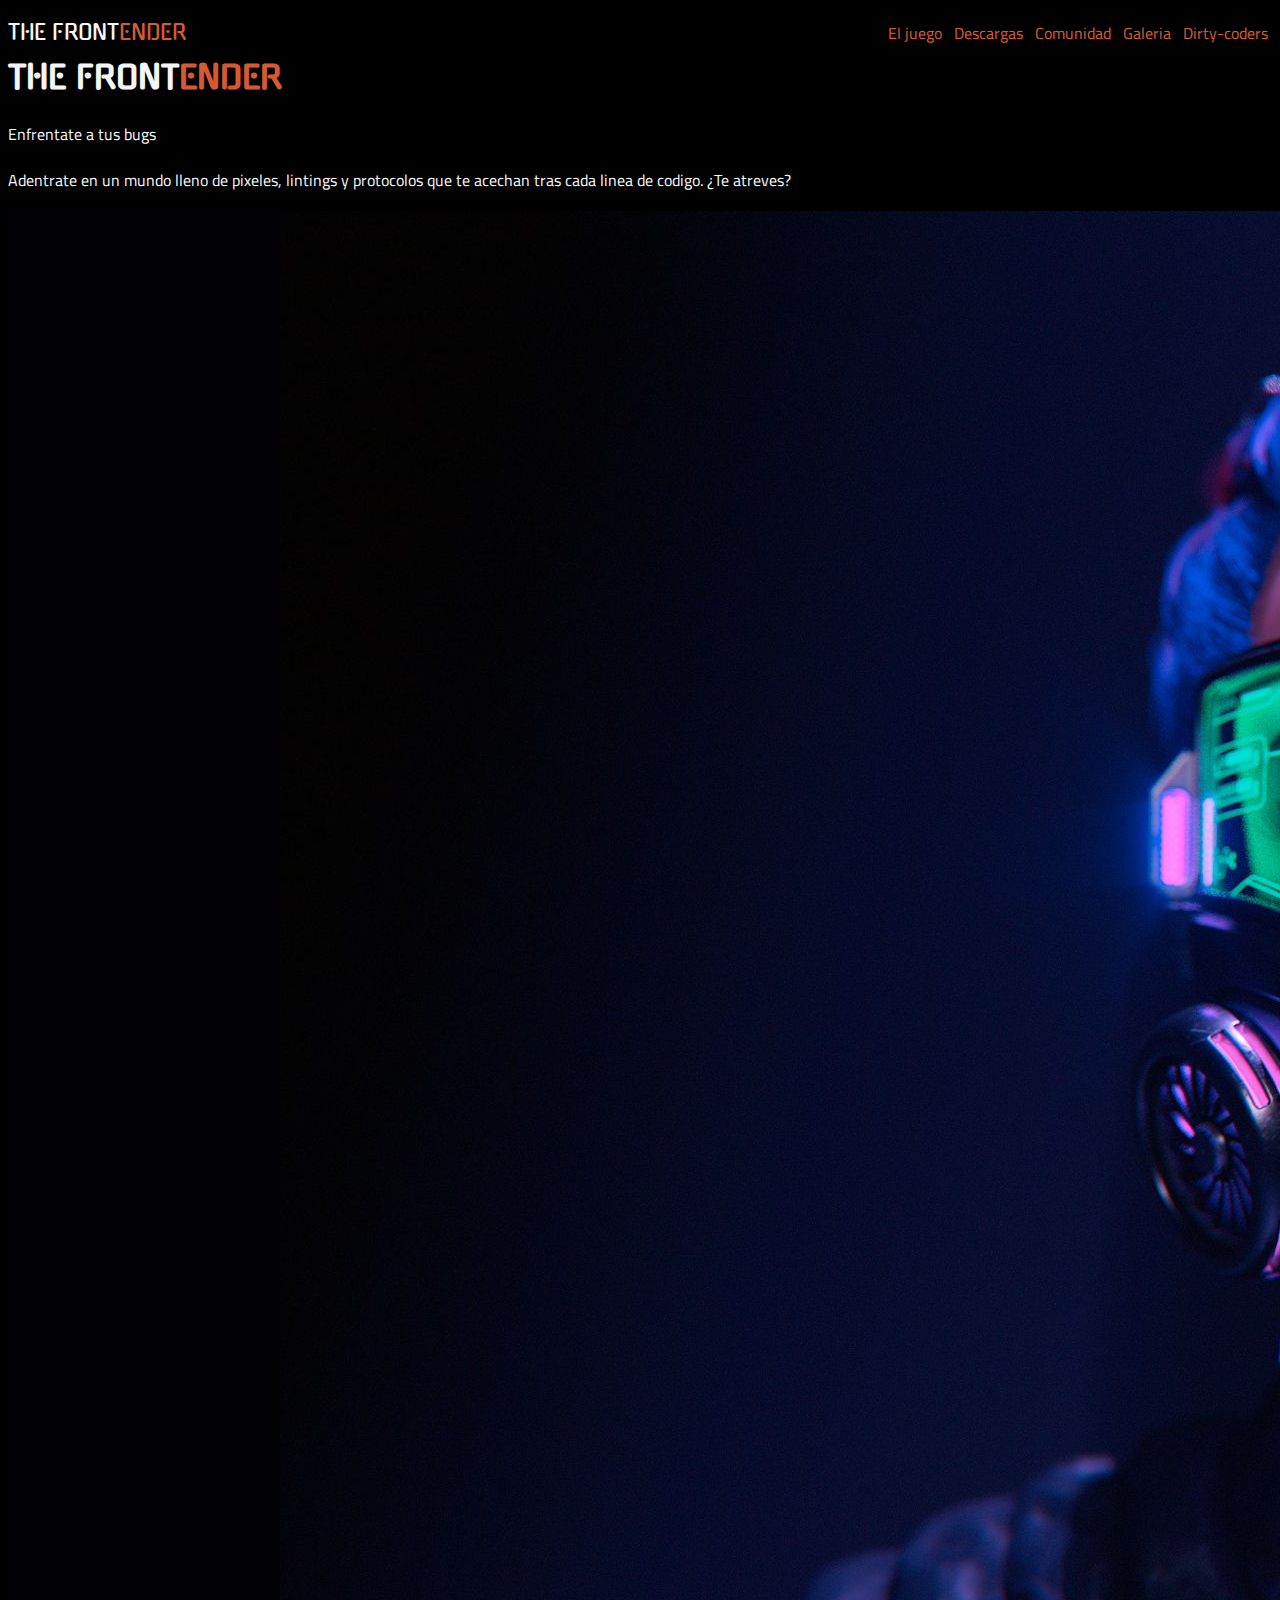
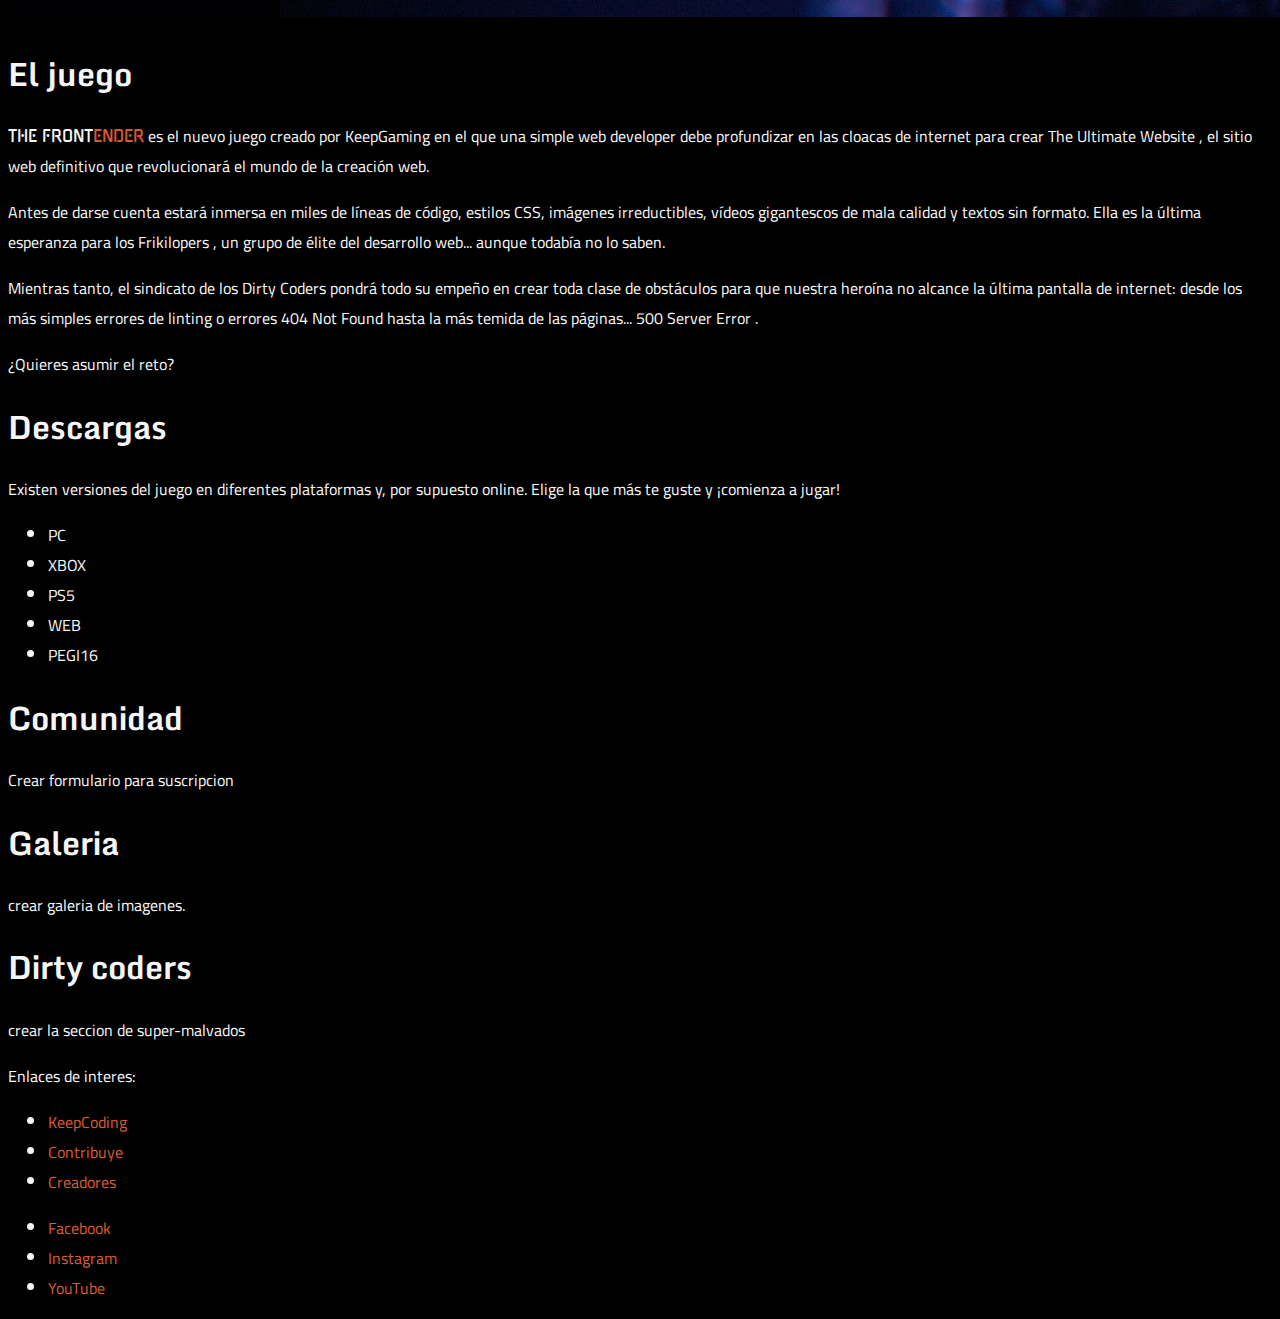
==== src/index.html @ 064bcc6e "feat: cracion de una pagina web y sus estilos" ====
<!DOCTYPE html>
<html lang="en">
<head>
  <meta charset="UTF-8">
  <meta http-equiv="X-UA-Compatible" content="IE=edge">
  <meta name="viewport" content="width=device-width, initial-scale=1.0">
  <title>The Frontender</title>
  <link href="https://fonts.googleapis.com/css2?family=Cairo&family=Gugi&family=Monda:wght@700&display=swap"
    rel="stylesheet">
  <link rel="stylesheet" href="./css/styles.css">
  <link rel="stylesheet" href="./css/navbar.css">
</head>

<body>

  <nav class="navbar">
    <div class="logo">The front<span>ender</span></div>
    <ul class="navbar-list">
      <li class="navbar-item">
        <a href="#el-juego">El juego</a>
      </li>
      <li class="navbar-item">
        <a href="#descargas">Descargas</a>
      </li>
      <li class="navbar-item">
        <a href="#comunidad">Comunidad</a>
      </li>
      <li class="navbar-item">
        <a href="#galeria">Galeria</a>
      </li>
      <li class="navbar-item">
        <a href="#Dirty-coders">Dirty-coders</a>
      </li>
    </ul>
  </nav>

  <header>
    <h1 class="logo">The front<span>ender</span></h1>
    <p>
      Enfrentate a tus bugs
    </p>
    <p>
      Adentrate en un mundo lleno de pixeles, lintings y protocolos que 
      te acechan tras cada linea de codigo. ¿Te atreves?
    </p>
    <img src="./img/bg.jpg" alt="imagen de nuestra protagonista">
  </header>

  <main>

    <section id="el-juego">
      <h1>El juego</h1>
      <p>
        <span class="logo">The front<span>ender</span></span>  es el nuevo
        juego creado por  KeepGaming en el que una simple web developer
        debe profundizar en las cloacas de internet para crear
        The Ultimate Website  , el sitio web definitivo que revolucionará
        el mundo de la creación web.
      </p>
      
      <p>
        Antes de darse cuenta estará inmersa en miles de líneas de código,
        estilos CSS, imágenes irreductibles, vídeos gigantescos de mala
        calidad y textos sin formato. Ella es la última esperanza para los
        Frikilopers  , un grupo de élite del desarrollo web... aunque
        todabía no lo saben.
      </p>
      
      <p>
        Mientras tanto, el sindicato de los Dirty Coders pondrá todo su
        empeño en crear toda clase de obstáculos para que nuestra heroína no
        alcance la última pantalla de internet: desde los más simples errores
        de linting o errores 404 Not Found  hasta la más temida de las
        páginas... 500 Server Error .
      </p>

      <p>
        ¿Quieres asumir el reto?
      </p>

    </section>

    <section id="descargas">
      <h1>Descargas</h1>
      <p>
        Existen versiones del juego en diferentes plataformas y, por supuesto
        online. Elige la que más te guste y ¡comienza a jugar!
      </p>
      
      <ul>
        <li><a href="#"></a>PC</li>
        <li><a href="#"></a>XBOX</li>
        <li><a href="#"></a>PS5</li>
        <li><a href="#"></a>WEB</li>
        <li><a href="#"></a>PEGI16</li>
      </ul>

    </section>

    <section id="comunidad">
      <h1>Comunidad</h1>
      <p>
        Crear formulario para suscripcion
      </p>

    </section>

    <section id="galeria">
      <h1>Galeria</h1>
      <p>crear galeria de imagenes.</p>
    </section>

    <section id="dirty-coders">
      <h1>Dirty coders</h1>
      <p>crear la seccion de super-malvados</p>


    </section>

  </main>
  <footer>
    <aside>
      <p>Enlaces de interes: </p>
      <ul>
        <li><a href="#">KeepCoding</a></li>
        <li><a href="#">Contribuye</a></li>
        <li><a href="#">Creadores</a></li>
      </ul>
    </aside>
    <aside>
      <ul>
        <li><a href="#">Facebook</a></li>
        <li><a href="#">Instagram</a></li>
        <li><a href="#">YouTube</a></li>
      </ul>
    </aside>
  </footer>
</body>
</html>
---- src/css/styles.css ----
* {
  font-family: 'Cairo', Arial, Helvetica, sans-serif;
}
*, *::before, *::after {
  box-sizing: border-box;
}

body {
  background-color: black;
  color: whitesmoke;
}
h1, h2, h3, h4, h5, h6 {
  font-family: 'Monda', Arial, Helvetica, sans-serif;
  font-weight: 700;
}

a {
  color: #d65a31;
  text-decoration: none;
}

.logo, .logo span {
  font-family: 'Gugi', Impact, Haettenschweiler, 'Arial Narrow Bold', sans-serif;
  text-transform: uppercase;
}

.logo span {
  color: #d65a31;
  
}
---- src/css/navbar.css ----
.navbar .logo{
  float: left;
  height: 50px;
  line-height: 50px;
  font-size: 1.3rem;
}
.navbar-list {
  list-style: none;
  padding: 0;
  margin: 0;
  float: right;
  height: 50px;
  line-height: 50px;
}
.navbar-item {
  display: inline-block;
  margin: 0 .25em;
}
header {
  clear: both;
}
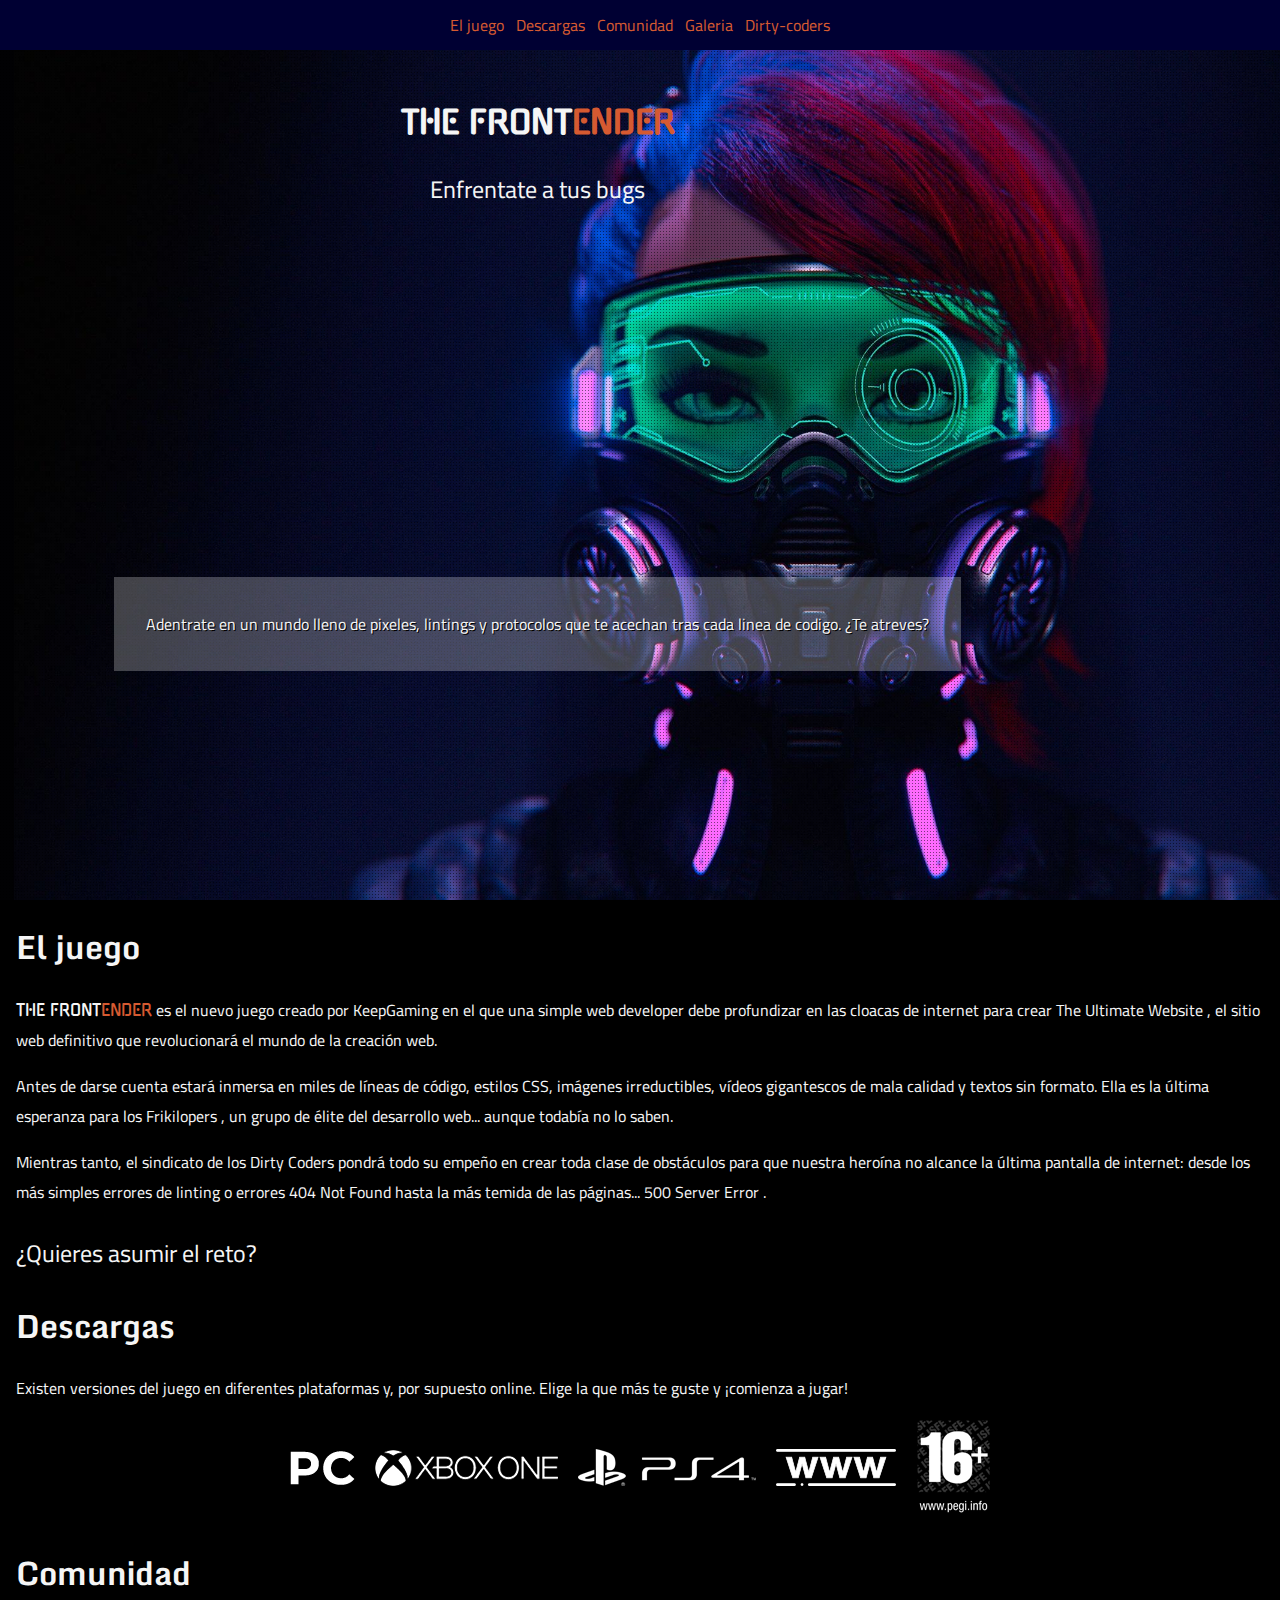
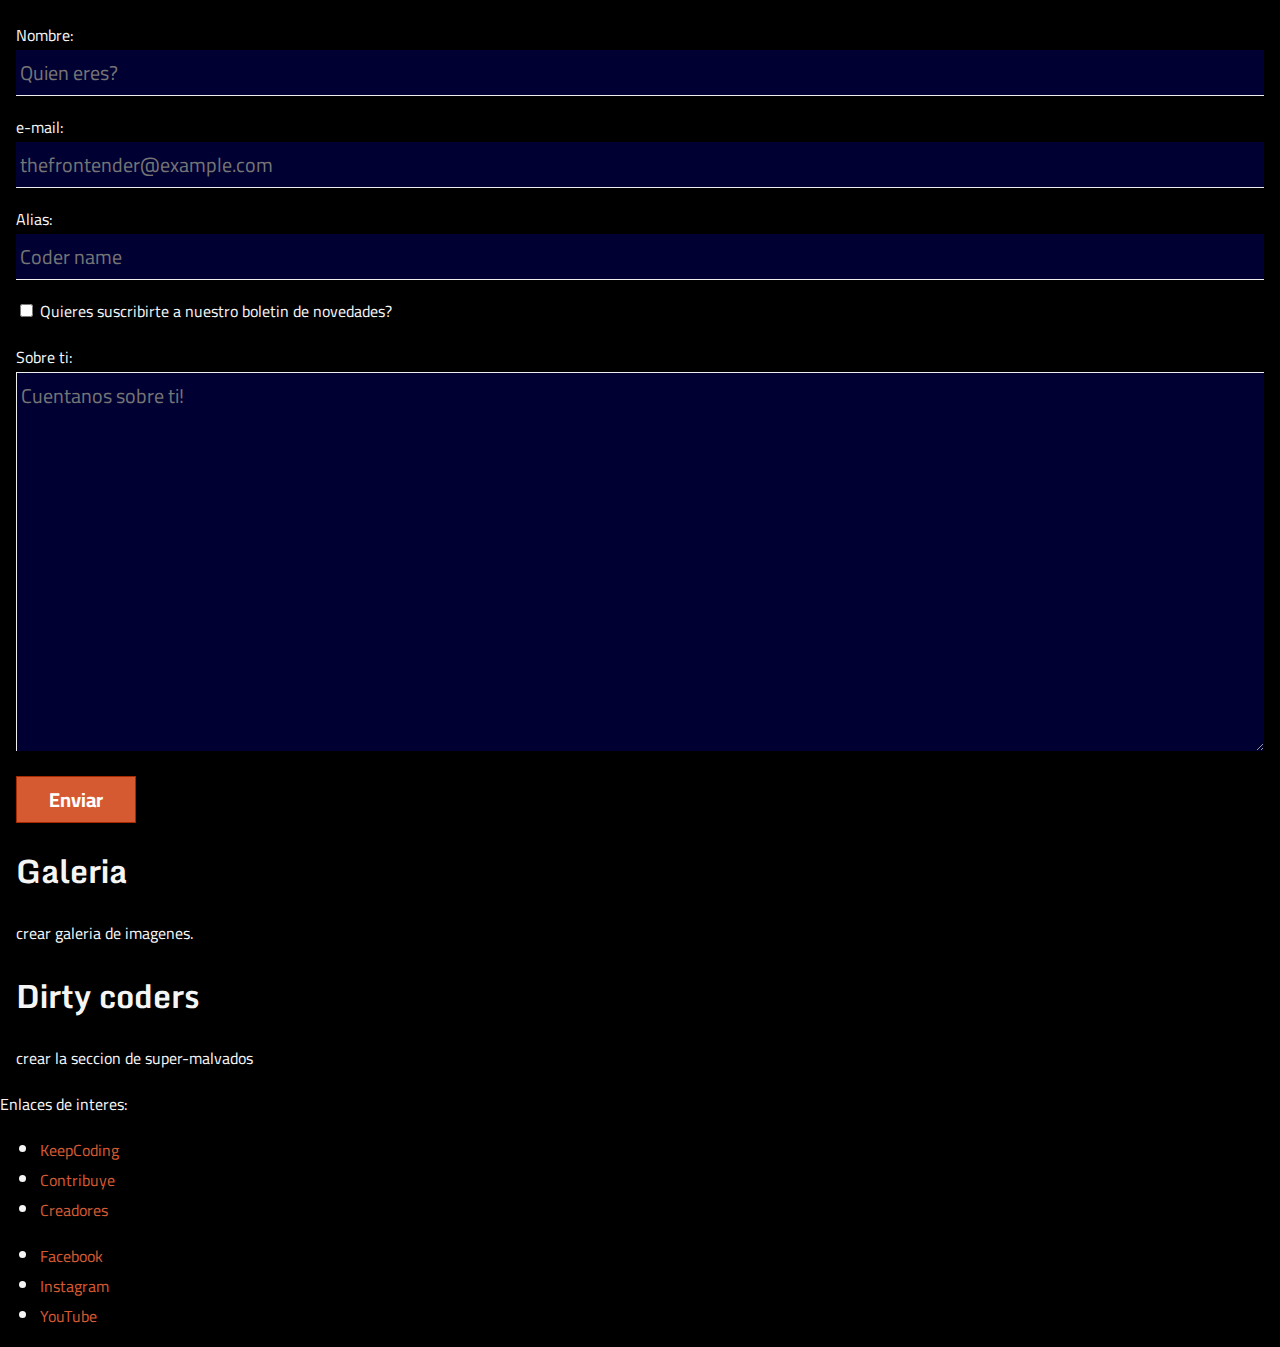
==== commit 0b3f73db: "feat: actualizacion de la pagina web" ====
--- a/src/index.html
+++ b/src/index.html
@@ -7,12 +7,14 @@
   <title>The Frontender</title>
   <link href="https://fonts.googleapis.com/css2?family=Cairo&family=Gugi&family=Monda:wght@700&display=swap"
     rel="stylesheet">
+  <link rel="stylesheet" href="./css/reset.css">
   <link rel="stylesheet" href="./css/styles.css">
   <link rel="stylesheet" href="./css/navbar.css">
+  <link rel="stylesheet" href="./css/header.css">
+  <link rel="stylesheet" href="./css/descargas.css">
+  <link rel="stylesheet" href="./css/forms.css">
 </head>
-
 <body>
-
   <nav class="navbar">
     <div class="logo">The front<span>ender</span></div>
     <ul class="navbar-list">
@@ -34,19 +36,21 @@
     </ul>
   </nav>
 
-  <header>
-    <h1 class="logo">The front<span>ender</span></h1>
-    <p>
-      Enfrentate a tus bugs
-    </p>
-    <p>
-      Adentrate en un mundo lleno de pixeles, lintings y protocolos que 
-      te acechan tras cada linea de codigo. ¿Te atreves?
-    </p>
-    <img src="./img/bg.jpg" alt="imagen de nuestra protagonista">
+  <header class="header">
+    <div class="header-overlay"></div>
+    <div class="header-content">
+      <h1 class="logo">The front<span>ender</span></h1>
+      <p class="tagline">
+        Enfrentate a tus bugs
+      </p>
+      <p class="promo-text">
+        Adentrate en un mundo lleno de pixeles, lintings y protocolos que 
+        te acechan tras cada linea de codigo. ¿Te atreves?
+      </p>
+    </div>
   </header>
 
-  <main>
+  <main class="container">
 
     <section id="el-juego">
       <h1>El juego</h1>
@@ -74,7 +78,7 @@
         páginas... 500 Server Error .
       </p>
 
-      <p>
+      <p class="xl">
         ¿Quieres asumir el reto?
       </p>
 
@@ -87,21 +91,43 @@
         online. Elige la que más te guste y ¡comienza a jugar!
       </p>
       
-      <ul>
-        <li><a href="#"></a>PC</li>
-        <li><a href="#"></a>XBOX</li>
-        <li><a href="#"></a>PS5</li>
-        <li><a href="#"></a>WEB</li>
-        <li><a href="#"></a>PEGI16</li>
+      <ul class="descargas">
+        <li><a href="#"><img src="./img/platforms/pc.png" alt="PC"></a></li>
+        <li><a href="#"><img src="./img/platforms/xbox.png" alt="XBOX"></a></li>
+        <li><a href="#"><img src="./img/platforms/ps4.png" alt="PS4"></a></li>
+        <li><a href="#"><img src="./img/platforms/www.png" alt="WEB"></a></li>
+        <li><a href="#"><img src="./img/platforms/pegi.png" alt="PEGI+16"></a></li>
       </ul>
 
     </section>
 
     <section id="comunidad">
       <h1>Comunidad</h1>
-      <p>
-        Crear formulario para suscripcion
-      </p>
+      <form action="" id="subscribe">
+        <p>
+          <label for="nombre">Nombre:</label>
+          <input type="text" name="nombre" id="nombre" placeholder="Quien eres?">
+        </p>
+        <p>
+          <label for="email">e-mail:</label>
+          <input type="email" name="email" id="email" placeholder="thefrontender@example.com">
+        </p>
+        <p>
+          <label for="alias">Alias:</label>
+          <input type="text" name="alias" id="alias" placeholder="Coder name">
+        </p>
+        <p>
+          <input type="checkbox" name="boletin" id="boletin">
+          <label for="boletin">Quieres suscribirte a nuestro boletin de novedades?</label>
+        </p>
+        <p>
+          <label for="bio">Sobre ti:</label>
+          <textarea name="bio" id="bio" cols="30" rows="10" placeholder="Cuentanos sobre ti!"></textarea>
+        </p>
+        <p>
+          <input type="submit" value="Enviar">
+        </p>
+      </form>
 
     </section>
 
@@ -118,6 +144,7 @@
     </section>
 
   </main>
+
   <footer>
     <aside>
       <p>Enlaces de interes: </p>
--- a/src/css/styles.css
+++ b/src/css/styles.css
@@ -1,9 +1,7 @@
 * {
   font-family: 'Cairo', Arial, Helvetica, sans-serif;
 }
-*, *::before, *::after {
-  box-sizing: border-box;
-}
+
 
 body {
   background-color: black;
@@ -27,4 +25,16 @@
 .logo span {
   color: #d65a31;
   
+}
+
+img {
+  max-width: 100%;
+}
+
+.container {
+  padding: 0 1rem;
+}
+
+.xl {
+  font-size: 1.5rem;
 }--- a/src/css/navbar.css
+++ b/src/css/navbar.css
@@ -1,21 +1,30 @@
+.navbar {
+  position: fixed;
+  top: 0;
+  left: 0;
+  right: 0;
+  background: #000033;
+  z-index: 99;
+}
+
 .navbar .logo{
-  float: left;
-  height: 50px;
-  line-height: 50px;
-  font-size: 1.3rem;
+display: none;
 }
+
 .navbar-list {
   list-style: none;
+  text-align: center;
   padding: 0;
   margin: 0;
-  float: right;
   height: 50px;
   line-height: 50px;
 }
+
 .navbar-item {
   display: inline-block;
   margin: 0 .25em;
 }
+
 header {
   clear: both;
 }--- a/src/css/header.css
+++ b/src/css/header.css
@@ -0,0 +1,45 @@
+.header {
+  height: 100vh;
+  padding: 50px;
+
+  background: url('../img/bg.jpg') center center no-repeat;
+  background-size: cover;
+  position: relative;
+  z-index: 30;
+}
+
+.header-overlay {
+  position: absolute;
+  top: 0;
+  bottom: 0;
+  left: 0;
+  right: 0;
+  background-color: black;
+  opacity: .5;
+  background: url('../img/simple-pattern-overlay.png') top left repeat;
+  z-index: 31;
+}
+
+.header-content {
+  position: absolute;
+  padding: 2rem;
+  z-index: 32;
+}
+
+.header-content > h1 {
+  text-align: center;
+
+}
+
+.header-content > .tagline {
+  text-align: center;
+  font-size: 1.5rem;
+}
+
+.header-content .promo-text{
+  margin: 40% 2rem 0 2rem;
+  background-color: rgba(255, 255, 255, .25);
+  padding: 2rem;
+  text-shadow: black 1px 1px;
+}
+
--- a/src/css/descargas.css
+++ b/src/css/descargas.css
@@ -0,0 +1,12 @@
+.descargas {
+  list-style: none;
+  padding: 0;
+  text-align: center;
+}
+
+.descargas > li {
+  display: inline-block;
+  margin: 0 .5rem;
+  vertical-align: middle;
+}
+
--- a/src/css/forms.css
+++ b/src/css/forms.css
@@ -0,0 +1,59 @@
+label {
+  display: block;
+}
+
+input[type="text"],
+input[type="email"] {
+  display: block;
+  width: 100%;
+  padding: 0.25rem;
+  font-size: 1.25rem;
+  background-color: #000033;
+  color: #eeeeee;
+  border: 0;
+  border-bottom: solid 1px #eeeeee;
+}
+
+input[type="text"]:focus,
+input[type="email"]:focus {
+  outline: none;
+  border-bottom: solid 2px #d65a31;
+  color: #000033;
+  background-color: #eeeeee;
+}
+
+input + label {
+  display: inline-block;
+}
+
+textarea {
+  width: 100%;
+  padding: 0.25rem;
+  font-size: 1.25rem;
+  background-color: #000033;
+  color: #eeeeee;
+  border: 0;
+  border-top: 1px solid #eeeeee;
+  border-left: 1px solid #eeeeee;
+
+}
+
+textarea:focus {
+  outline: none;
+  color: #000033;
+  background-color: #eeeeee; 
+  border-left: 5px solid #d65a31;
+  border-top: 1px solid #d65a31;
+}
+
+input[type="submit"],
+input[type="reset"],
+input[type="button"],
+button {
+  font-size: 1.25rem;
+  padding: .25rem 2rem ;
+  background-color: #d65a31;
+  border: solid 1px #a62a01;
+  color: white;
+  font-weight: 700;
+}
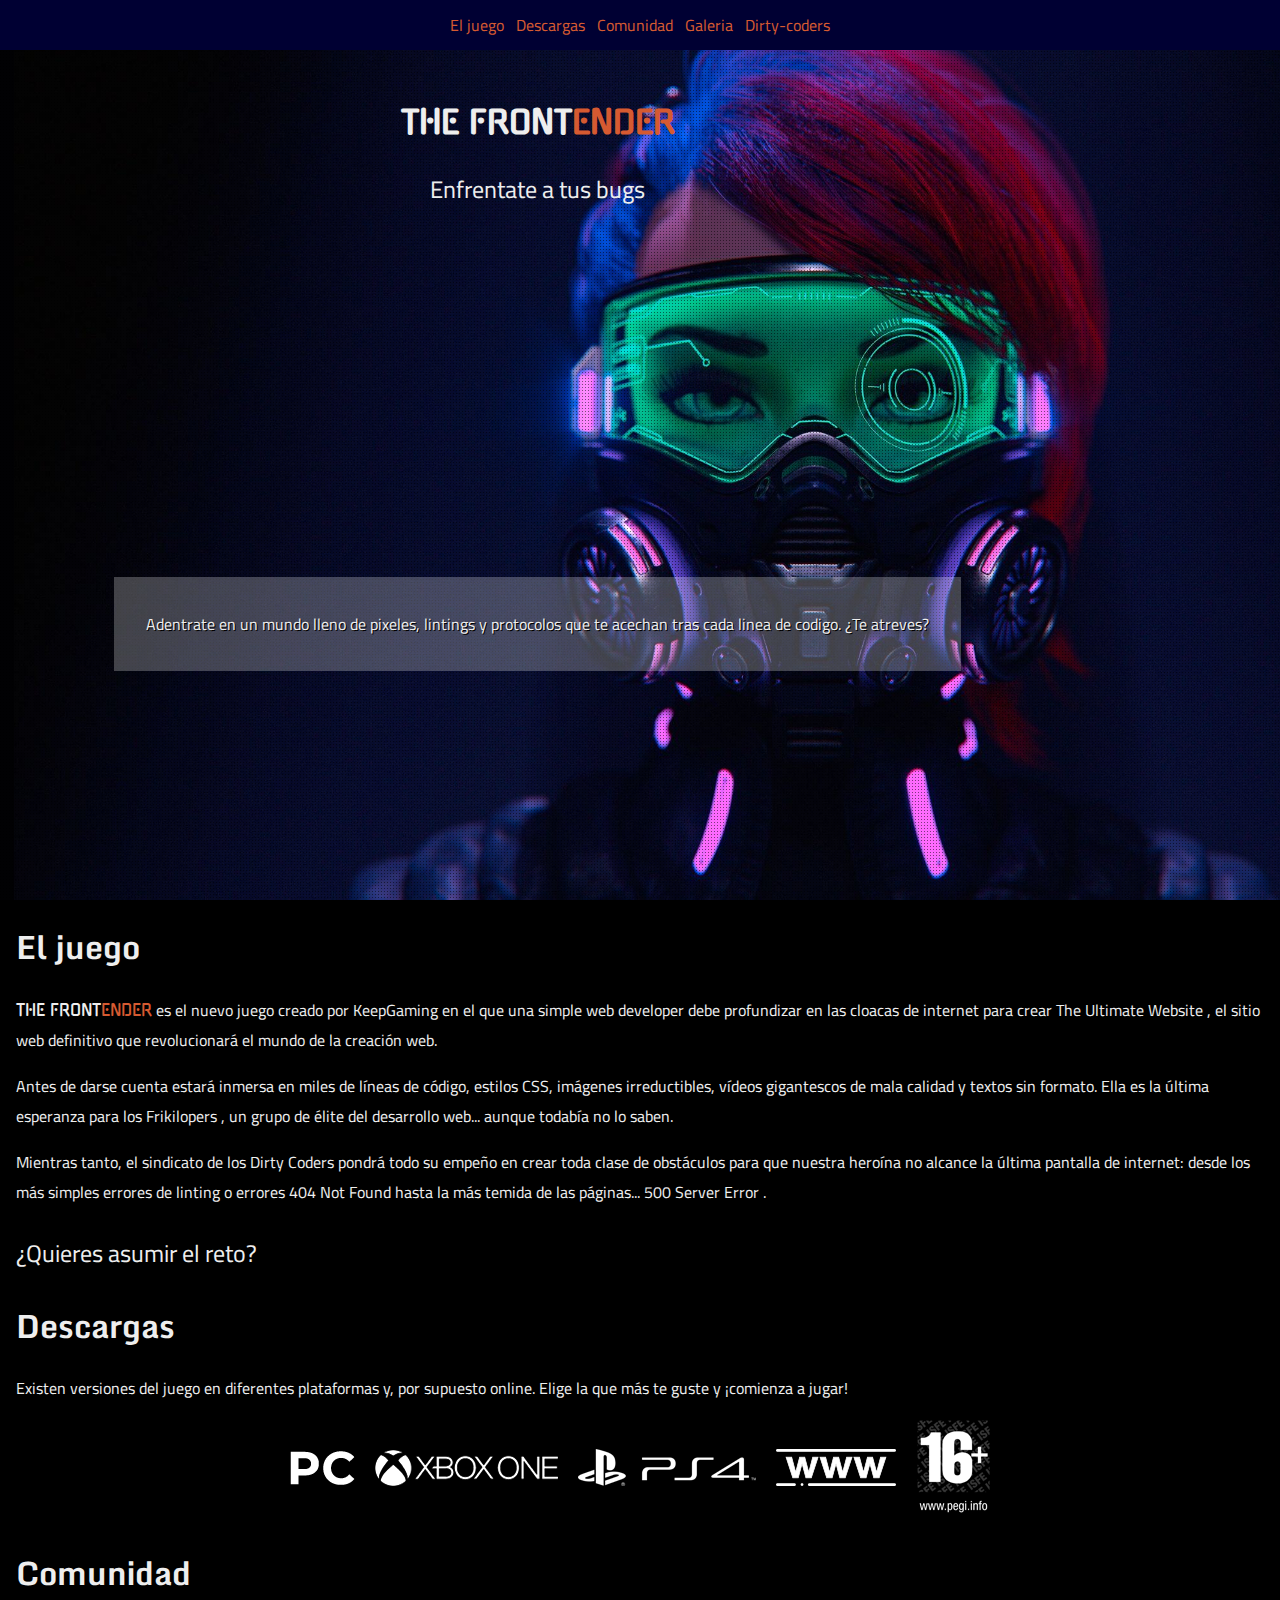
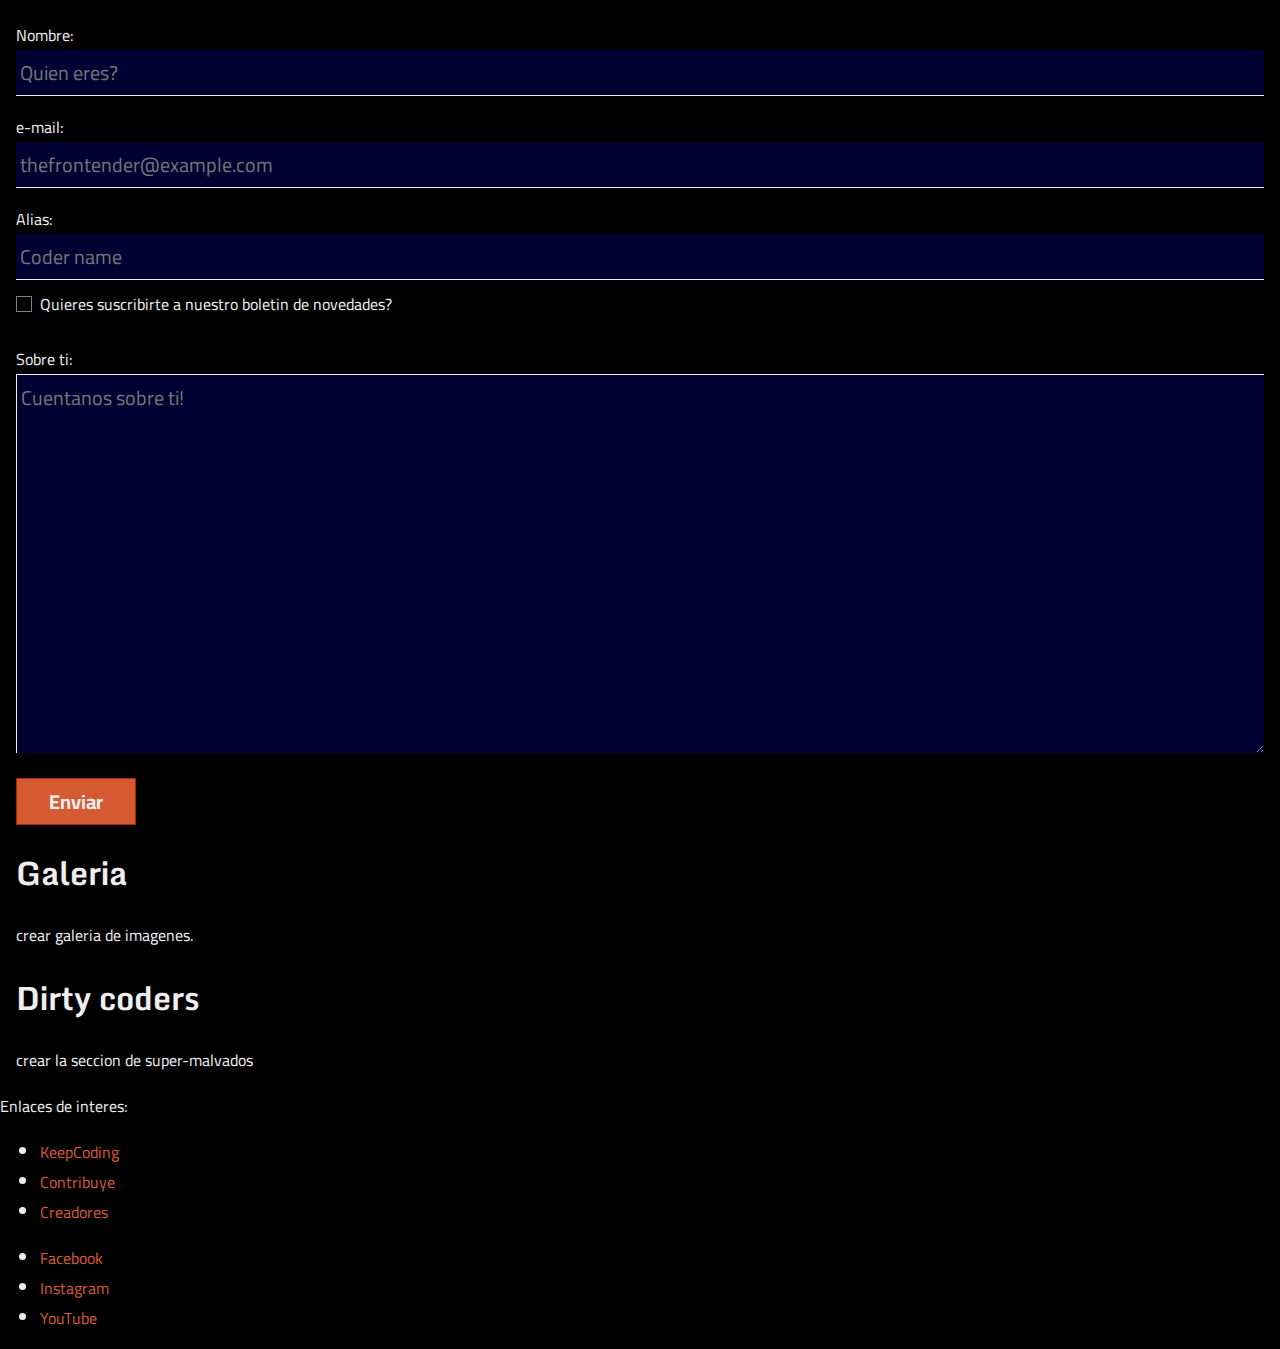
==== commit 4e4be0f9: "feat: personalizacion del checkbox" ====
--- a/src/index.html
+++ b/src/index.html
@@ -8,6 +8,7 @@
   <link href="https://fonts.googleapis.com/css2?family=Cairo&family=Gugi&family=Monda:wght@700&display=swap"
     rel="stylesheet">
   <link rel="stylesheet" href="./css/reset.css">
+  <link rel="stylesheet" href="./css/variables.css">
   <link rel="stylesheet" href="./css/styles.css">
   <link rel="stylesheet" href="./css/navbar.css">
   <link rel="stylesheet" href="./css/header.css">
@@ -116,8 +117,8 @@
           <label for="alias">Alias:</label>
           <input type="text" name="alias" id="alias" placeholder="Coder name">
         </p>
-        <p>
-          <input type="checkbox" name="boletin" id="boletin">
+        <p class="checkbox">
+          <input type="checkbox" name="boletin" id="boletin" >
           <label for="boletin">Quieres suscribirte a nuestro boletin de novedades?</label>
         </p>
         <p>
--- a/src/css/variables.css
+++ b/src/css/variables.css
@@ -0,0 +1,7 @@
+:root {
+  --font-size:16px;
+  --primary-color: #d65a31;
+  --dark-color: #003;
+  --light-color: #eeeeee;
+  
+}--- a/src/css/styles.css
+++ b/src/css/styles.css
@@ -5,7 +5,7 @@
 
 body {
   background-color: black;
-  color: whitesmoke;
+  color: var(--light-color);
 }
 h1, h2, h3, h4, h5, h6 {
   font-family: 'Monda', Arial, Helvetica, sans-serif;
@@ -13,7 +13,7 @@
 }
 
 a {
-  color: #d65a31;
+  color: var(--primary-color);
   text-decoration: none;
 }
 
@@ -23,7 +23,7 @@
 }
 
 .logo span {
-  color: #d65a31;
+  color: var(--primary-color);
   
 }
 
--- a/src/css/navbar.css
+++ b/src/css/navbar.css
@@ -3,7 +3,7 @@
   top: 0;
   left: 0;
   right: 0;
-  background: #000033;
+  background: var(--dark-color);
   z-index: 99;
 }
 
--- a/src/css/forms.css
+++ b/src/css/forms.css
@@ -8,18 +8,18 @@
   width: 100%;
   padding: 0.25rem;
   font-size: 1.25rem;
-  background-color: #000033;
-  color: #eeeeee;
+  background-color: var(--dark-color);
+  color: var(--light-color);
   border: 0;
-  border-bottom: solid 1px #eeeeee;
+  border-bottom: solid 1px var(--light-color);
 }
 
 input[type="text"]:focus,
 input[type="email"]:focus {
   outline: none;
-  border-bottom: solid 2px #d65a31;
-  color: #000033;
-  background-color: #eeeeee;
+  border-bottom: solid 2px var(--primary-color);
+  color: var(--dark-color);
+  background-color: var(--light-color);
 }
 
 input + label {
@@ -30,20 +30,20 @@
   width: 100%;
   padding: 0.25rem;
   font-size: 1.25rem;
-  background-color: #000033;
-  color: #eeeeee;
+  background-color: var(--dark-color);
+  color: var(--light-color);
   border: 0;
-  border-top: 1px solid #eeeeee;
-  border-left: 1px solid #eeeeee;
+  border-top: 1px solid var(--light-color);
+  border-left: 1px solid var(--light-color);
 
 }
 
 textarea:focus {
   outline: none;
-  color: #000033;
-  background-color: #eeeeee; 
-  border-left: 5px solid #d65a31;
-  border-top: 1px solid #d65a31;
+  color: var(--dark-color);
+  background-color: var(--light-color); 
+  border-left: 5px solid var(--primary-color);
+  border-top: 1px solid var(--primary-color);
 }
 
 input[type="submit"],
@@ -52,8 +52,71 @@
 button {
   font-size: 1.25rem;
   padding: .25rem 2rem ;
-  background-color: #d65a31;
+  background-color: var(--primary-color);
   border: solid 1px #a62a01;
-  color: white;
+  color: var(--light-color);
   font-weight: 700;
 }
+/* Estilizado un checkbox */
+ 
+ .checkbox {
+  padding: 1rem 0;
+  position: relative;
+
+}
+
+.checkbox input[type="checkbox"] {
+  opacity: 0; 
+  position: absolute;
+  top: 0;
+  left: 0;
+}
+
+.checkbox label::before {
+  /* Recuadro exterior del checkbox */
+  content: "";
+  display: inline-block;
+  height: var(--font-size);
+  width: var(--font-size);
+  border: solid 1px grey;
+
+  position: absolute;
+  top: 0;
+  left: 0;
+  
+}
+
+.checkbox label::after{
+  /* crear la marca del checkbox */
+  content: "";
+  display: inline-block;
+  height: 6px;
+  width: 9px;
+  border-left: solid 2px var(--primary-color);
+  border-bottom: solid 2px var(--primary-color);
+  transform: rotate(-45deg);
+
+  /* encima del recuadro */
+  position: absolute;
+  top: 3px;
+  left: 4px;
+}
+
+.checkbox label {
+  position: absolute;
+  top: 0;
+  left: 0;
+
+  padding-left: calc( var(--font-size) + .5rem);
+  line-height: var(--font-size);
+}
+
+/* Esto añade interactividad al checkbox */
+
+.checkbox input[type="checkbox"] + label::after {
+  content: none;
+}
+
+.checkbox input[type="checkbox"]:checked +label::after {
+  content: "";
+}
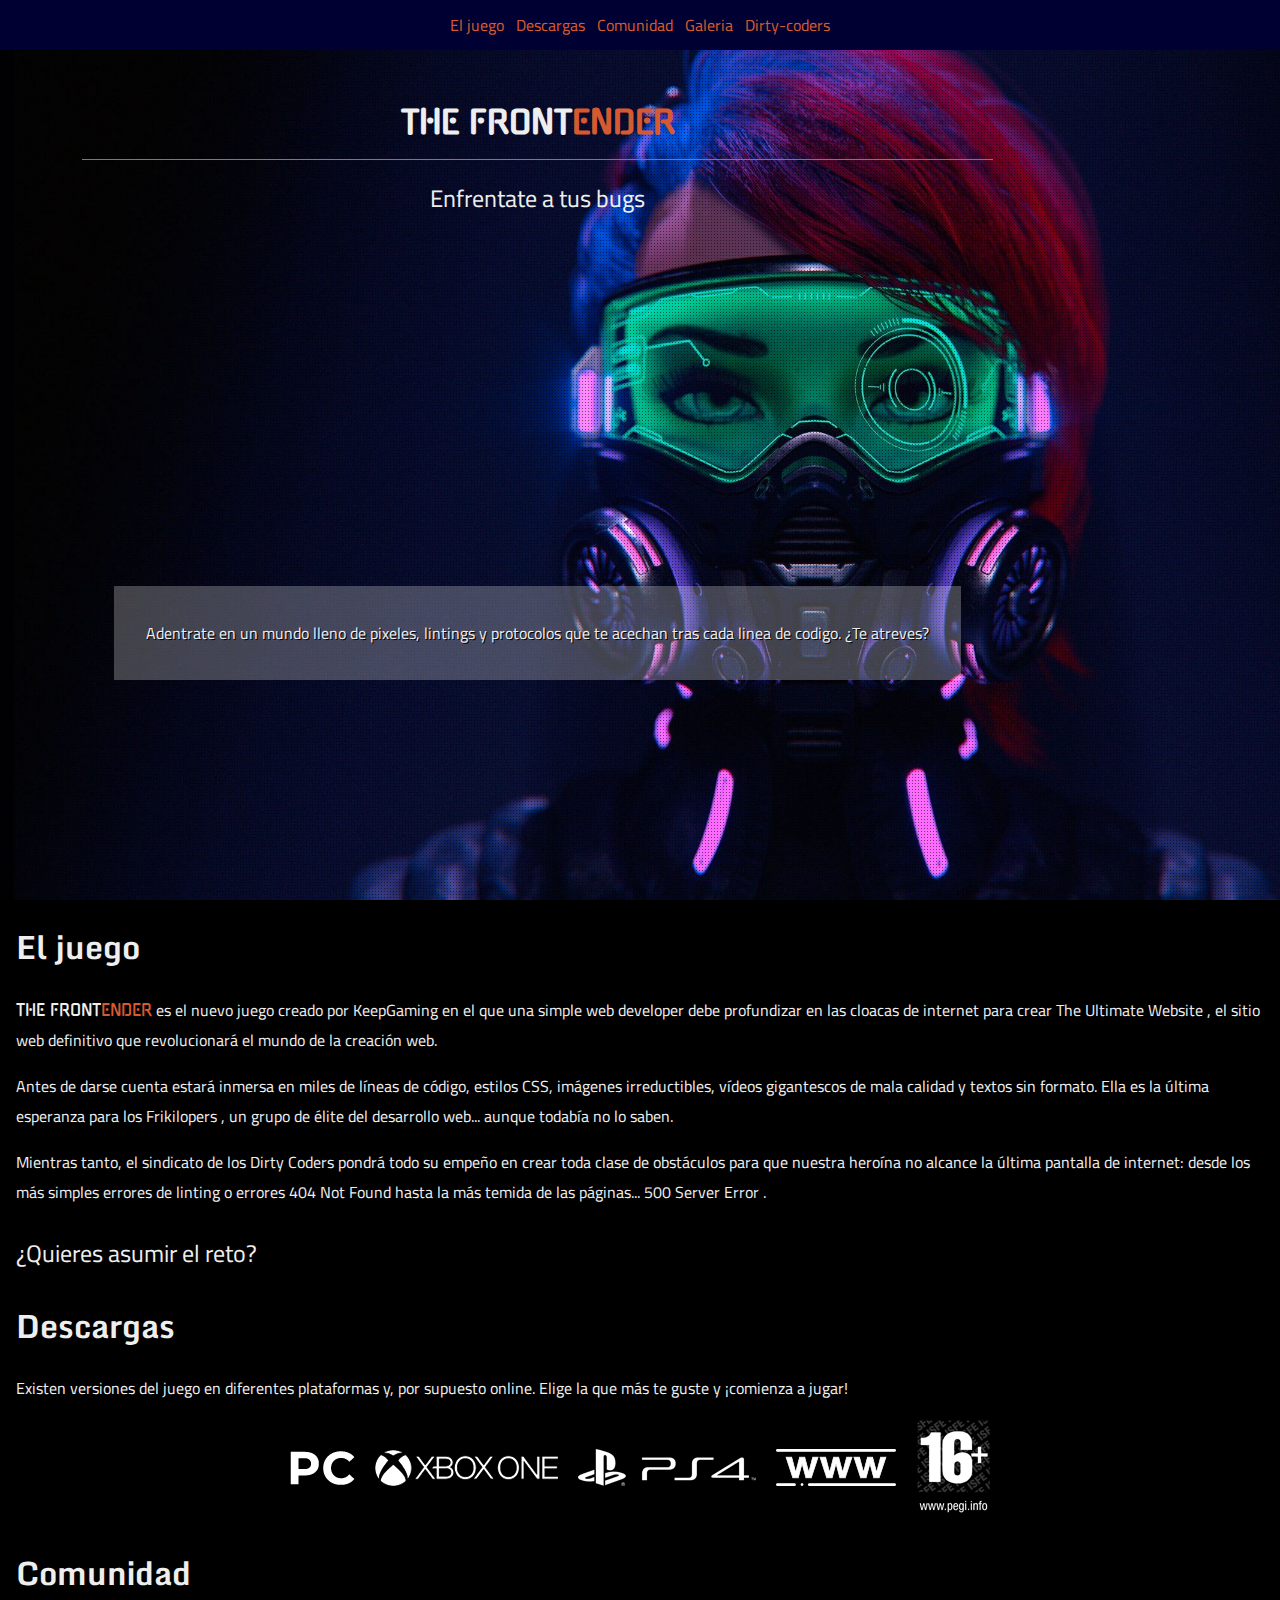
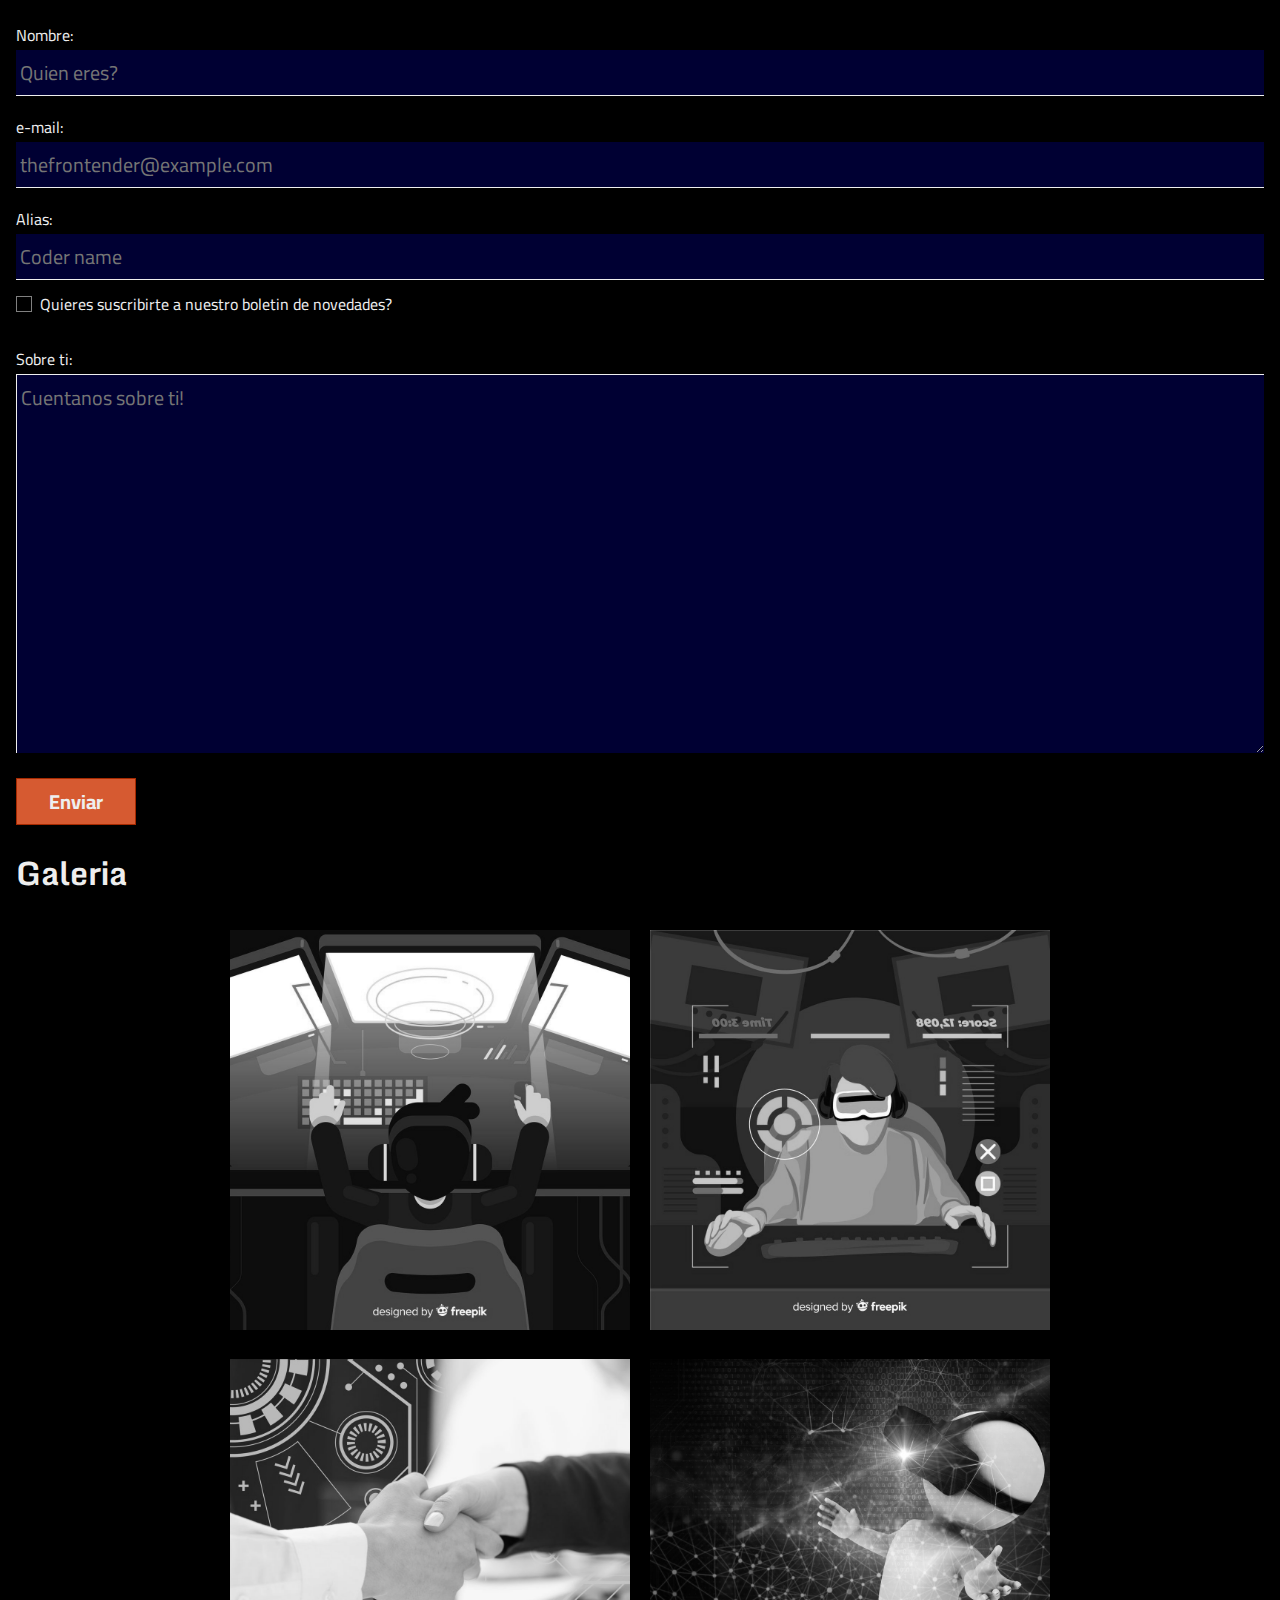
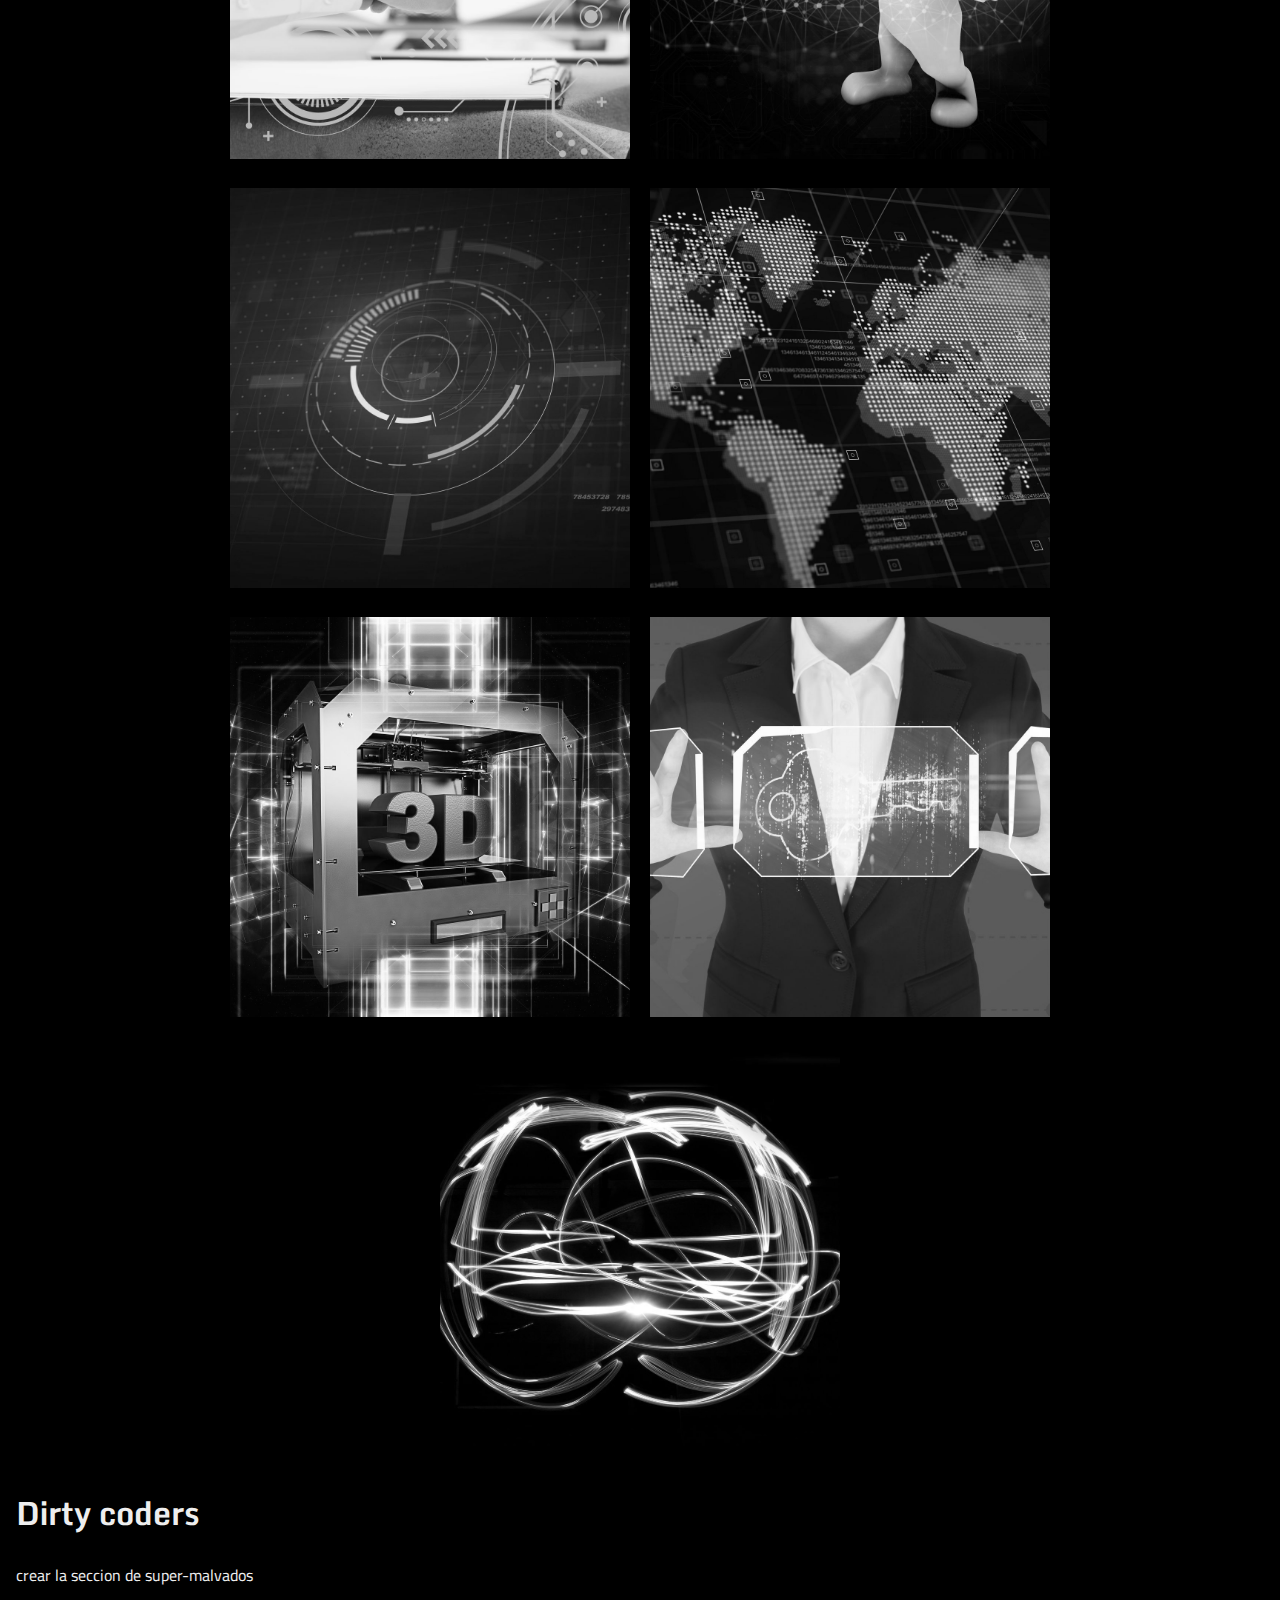
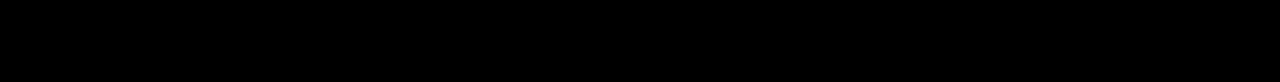
==== commit c59736f8: "feat:creacion de coming-soon" ====
--- a/src/index.html
+++ b/src/index.html
@@ -14,6 +14,8 @@
   <link rel="stylesheet" href="./css/header.css">
   <link rel="stylesheet" href="./css/descargas.css">
   <link rel="stylesheet" href="./css/forms.css">
+  <link rel="stylesheet" href="./css/gallery.css">
+  <link rel="stylesheet" href="./css/footer.css">
 </head>
 <body>
   <nav class="navbar">
@@ -134,7 +136,80 @@
 
     <section id="galeria">
       <h1>Galeria</h1>
-      <p>crear galeria de imagenes.</p>
+      <div class="gallery-grid">
+        <div class="gallery-item">
+          <img src="./img/gallery/2586343.jpg" alt="">
+          <div class="gallery-overlay">
+            <div class="content">
+              Arranca el juego
+            </div>
+          </div>
+        </div>
+        <div class="gallery-item">
+          <img src="./img/gallery/2591932.jpg" alt="">
+          <div class="gallery-overlay">
+            <div class="content">
+              Linea a linea el codigo crece
+            </div>
+          </div>
+        </div>
+        <div class="gallery-item">
+          <img src="./img/gallery/3002641.jpg" alt="">
+          <div class="gallery-overlay">
+            <div class="content">
+              Saludemos a las nuevas funcionalidades
+            </div>
+          </div>
+        </div>
+        <div class="gallery-item">
+          <img src="./img/gallery/6447.jpg" alt="">
+          <div class="gallery-overlay">
+            <div class="content">
+              Que buena pinta tiene todo
+            </div>
+          </div>
+        </div>
+        <div class="gallery-item">
+          <img src="./img/gallery/889.jpg" alt="">
+          <div class="gallery-overlay">
+            <div class="content">
+              Ajusta hasta el ultimo pixel
+            </div>
+          </div>
+        </div>
+        <div class="gallery-item">
+          <img src="./img/gallery/901.jpg" alt="">
+          <div class="gallery-overlay">
+            <div class="content">
+              Arranca el juego
+            </div>
+          </div>
+        </div>
+        <div class="gallery-item">
+          <img src="./img/gallery/O68I5L0.jpg" alt="">
+          <div class="gallery-overlay">
+            <div class="content">
+              Arranca el juego
+            </div>
+          </div>
+        </div>
+        <div class="gallery-item">
+          <img src="./img/gallery/OFDZ4S0.jpg" alt="">
+          <div class="gallery-overlay">
+            <div class="content">
+              Arranca el juego
+            </div>
+          </div>
+        </div>
+        <div class="gallery-item">
+          <img src="./img/gallery/OIFWVJ0.jpg" alt="">
+          <div class="gallery-overlay">
+            <div class="content">
+              Arranca el juego
+            </div>
+          </div>
+        </div>
+      </div>
     </section>
 
     <section id="dirty-coders">
@@ -146,17 +221,17 @@
 
   </main>
 
-  <footer>
-    <aside>
+  <footer class="footer">
+    <aside class="enlaces">
       <p>Enlaces de interes: </p>
-      <ul>
+      <ul class="lista-enlaces">
         <li><a href="#">KeepCoding</a></li>
         <li><a href="#">Contribuye</a></li>
         <li><a href="#">Creadores</a></li>
       </ul>
     </aside>
-    <aside>
-      <ul>
+    <aside class="social">
+      <ul class="redes-sociales">
         <li><a href="#">Facebook</a></li>
         <li><a href="#">Instagram</a></li>
         <li><a href="#">YouTube</a></li>
--- a/src/css/variables.css
+++ b/src/css/variables.css
@@ -3,5 +3,6 @@
   --primary-color: #d65a31;
   --dark-color: #003;
   --light-color: #eeeeee;
+  --bg-footer: #112233;
   
 }--- a/src/css/header.css
+++ b/src/css/header.css
@@ -28,10 +28,15 @@
 
 .header-content > h1 {
   text-align: center;
+  border-bottom: 1px solid var(--primary-color);
+  padding-bottom: 1rem;
+  margin-bottom: 0;
 
 }
 
 .header-content > .tagline {
+  margin: 0;
+  padding-top: 1rem;
   text-align: center;
   font-size: 1.5rem;
 }
--- a/src/css/gallery.css
+++ b/src/css/gallery.css
@@ -0,0 +1,44 @@
+.gallery-grid {
+  display: flex;
+  flex-wrap: wrap;
+  flex-direction: row;
+  justify-content: center;
+}
+.gallery-grid .gallery-item img {
+  filter: grayscale(100%);
+  width: 400px;
+  height: 400px;
+  object-fit: cover;
+}
+
+.gallery-grid .gallery-item:hover img {
+  filter: none;
+}
+
+.gallery-item {
+  position: relative;
+  margin: 10px;
+}
+
+.gallery-overlay {
+  position: absolute;
+  left: 0;
+  bottom: 0;
+  right: 0;
+  height: 0;
+  background-color: rgba(0, 0, 0, .65);
+  display: flex;
+  justify-content: center;
+  align-items: center;
+  opacity: 0;
+  transition: all 200ms ease;
+}
+
+.gallery-item:hover .gallery-overlay {
+  opacity: 1;
+  height: 25%;
+}
+
+.gallery-overlay .content {
+  font-size: 1.1rem;
+}--- a/src/css/footer.css
+++ b/src/css/footer.css
@@ -0,0 +1,20 @@
+.footer {
+  background-color: var(--bg-footer);
+  display: flex;
+  flex-direction: column-reverse;
+
+  position: sticky;
+  bottom: 0;
+}
+
+.lista-enlaces, .redes-sociales {
+  list-style: none;
+  padding: 0;
+  display: flex;
+  justify-content: space-evenly;
+  margin: .25rem 0;
+}
+
+.enlaces p {
+  display: none;
+}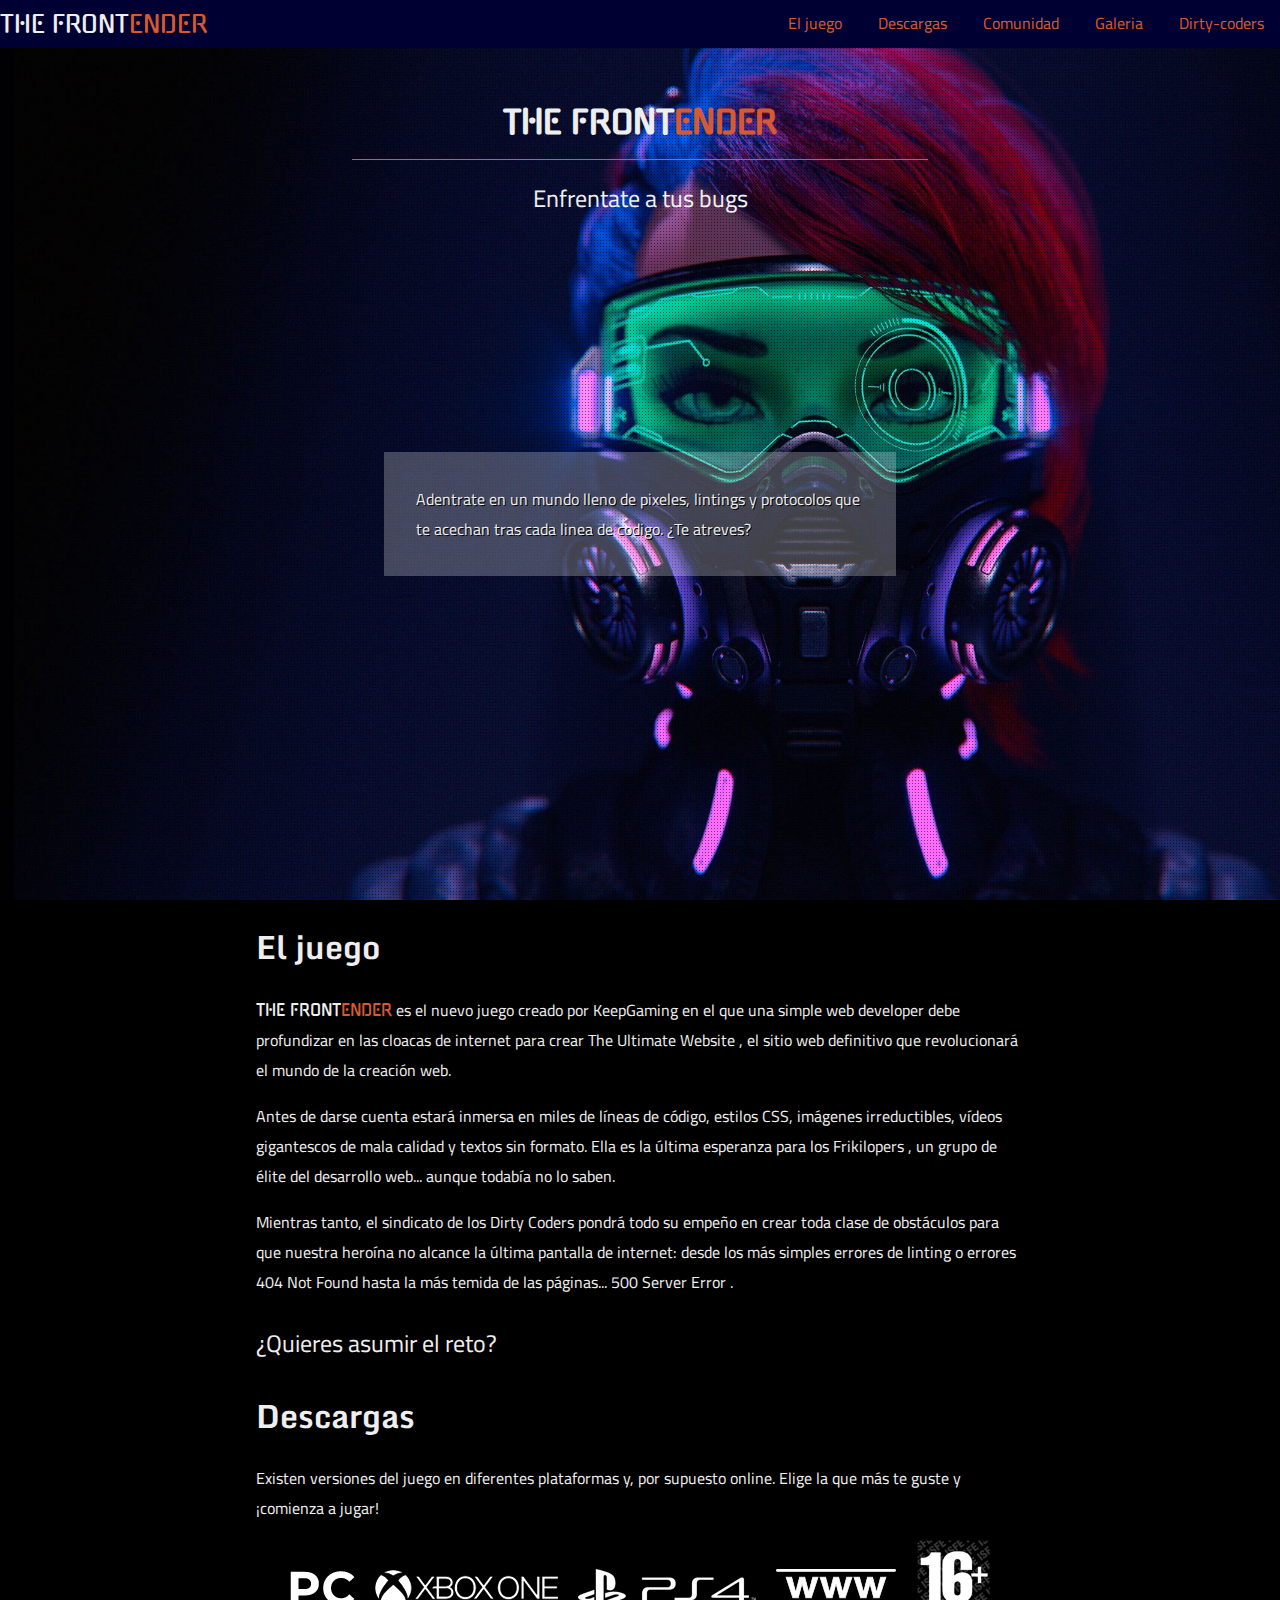
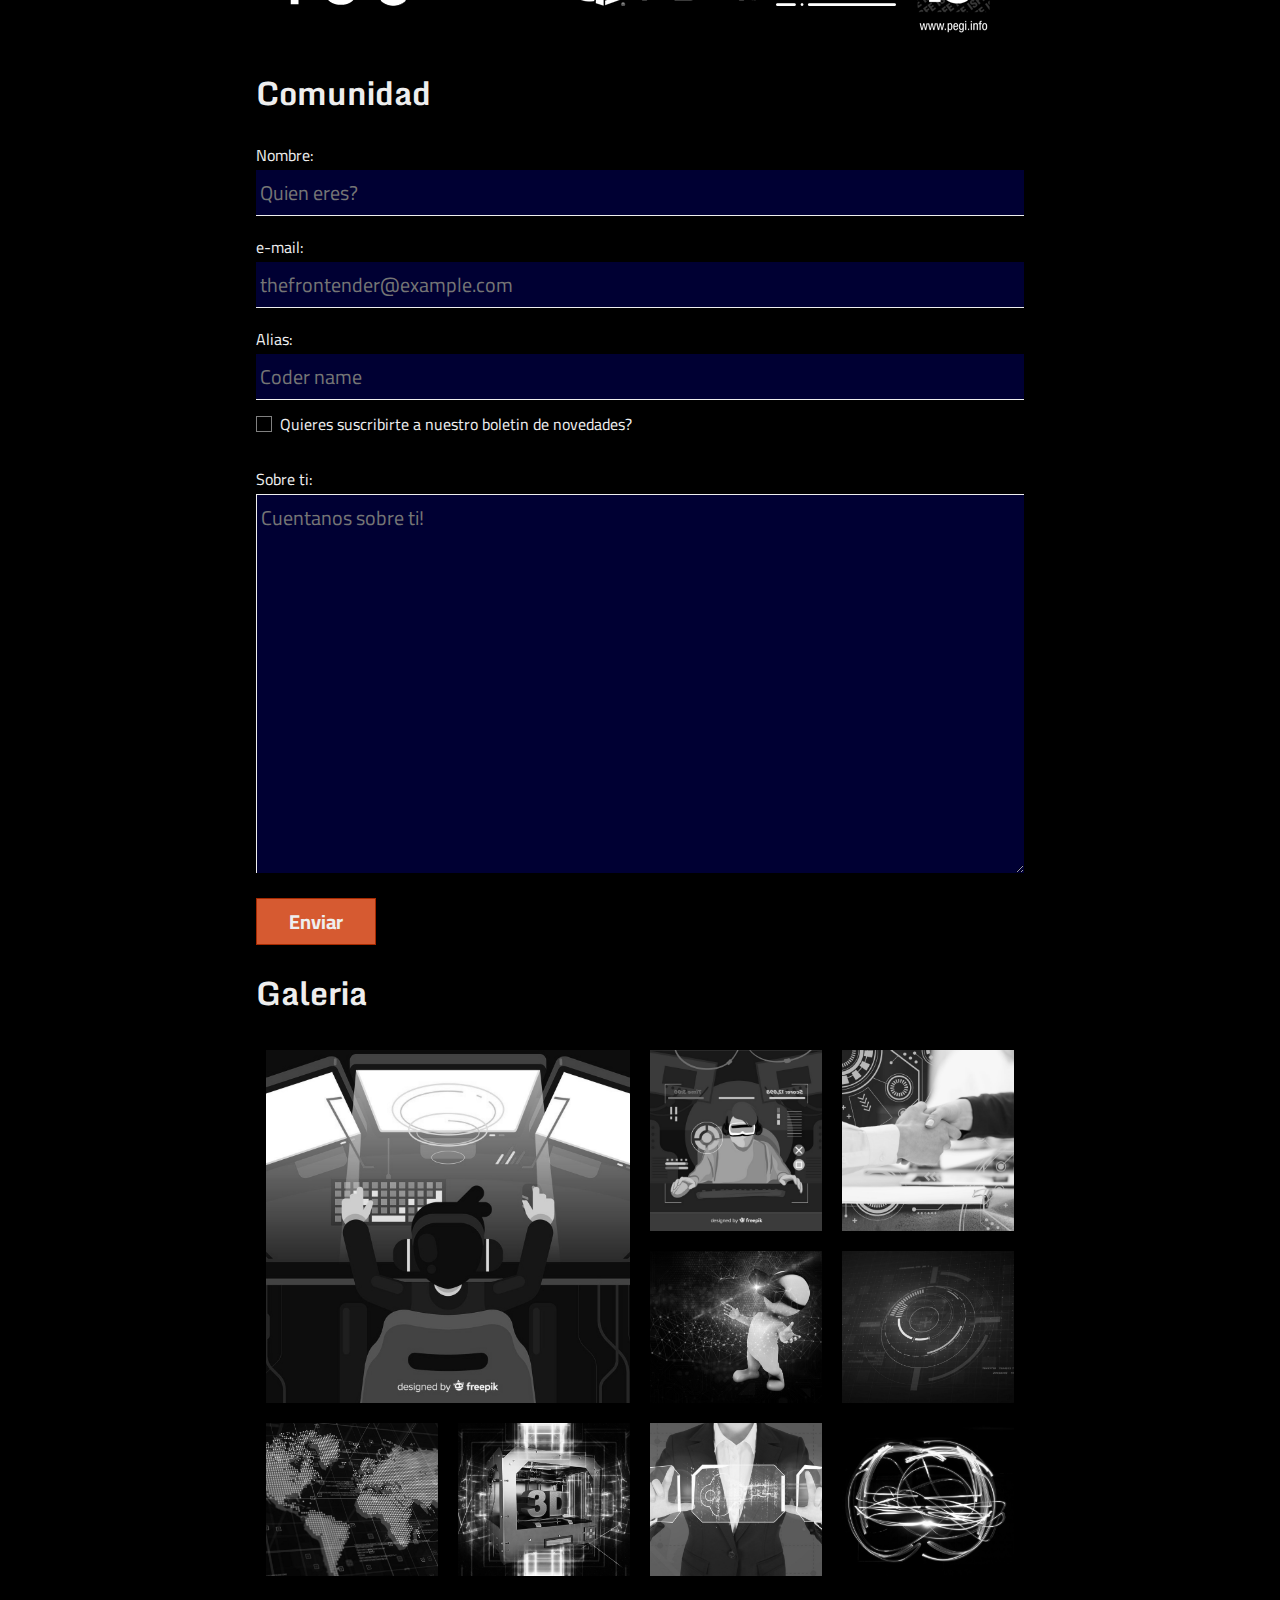
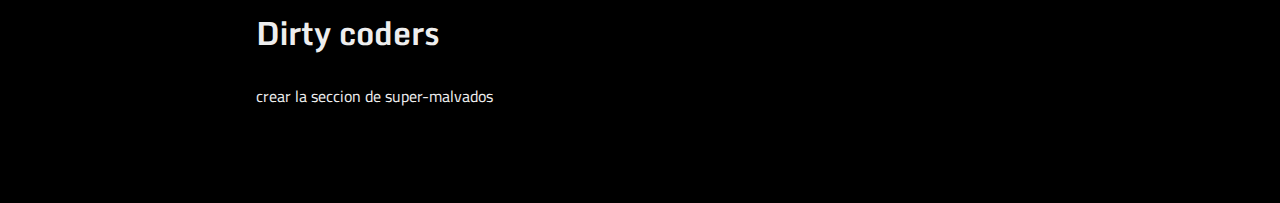
==== commit 3f03c6db: "feat: se agrego una pagina de 404" ====
--- a/src/index.html
+++ b/src/index.html
@@ -225,16 +225,16 @@
     <aside class="enlaces">
       <p>Enlaces de interes: </p>
       <ul class="lista-enlaces">
-        <li><a href="#">KeepCoding</a></li>
-        <li><a href="#">Contribuye</a></li>
-        <li><a href="#">Creadores</a></li>
+        <li><a href="coming-soon.html">KeepCoding</a></li>
+        <li><a href="coming-soon.html">Contribuye</a></li>
+        <li><a href="coming-soon.html">Creadores</a></li>
       </ul>
     </aside>
     <aside class="social">
       <ul class="redes-sociales">
-        <li><a href="#">Facebook</a></li>
-        <li><a href="#">Instagram</a></li>
-        <li><a href="#">YouTube</a></li>
+        <li><a href="404.html">Facebook</a></li>
+        <li><a href="404.html">Instagram</a></li>
+        <li><a href="404.html">YouTube</a></li>
       </ul>
     </aside>
   </footer>
--- a/src/css/variables.css
+++ b/src/css/variables.css
@@ -4,5 +4,6 @@
   --dark-color: #003;
   --light-color: #eeeeee;
   --bg-footer: #112233;
+  --content-max-width: 800px;
   
 }--- a/src/css/styles.css
+++ b/src/css/styles.css
@@ -37,4 +37,18 @@
 
 .xl {
   font-size: 1.5rem;
+}
+
+@media (min-width: 480px) {
+  .container {
+    max-width: var(--content-max-width);
+    margin: 0 auto;
+  }
+
+  .header-content {
+    max-width: var(--content-max-width);
+    left: 50%;
+    transform: translateX(-50%);
+  }
+
 }--- a/src/css/navbar.css
+++ b/src/css/navbar.css
@@ -16,8 +16,6 @@
   text-align: center;
   padding: 0;
   margin: 0;
-  height: 50px;
-  line-height: 50px;
 }
 
 .navbar-item {
@@ -25,6 +23,31 @@
   margin: 0 .25em;
 }
 
+.navbar-item a {
+  display: block;
+  margin: 0 0.25rem;
+  padding: .5rem;
+
+}
+.navbar-item a:hover {
+  background-color: var(--primary-color);
+  color: var(--ligth-color);
+  
+}
+
 header {
   clear: both;
+}
+
+@media (min-width: 780px) {
+  .navbar>.logo {
+    display: block;
+    float: left;
+    font-size: 1.5rem;
+    line-height: 3rem;
+
+  }
+  .navbar > .navbar-list {
+    float: right;
+  }
 }--- a/src/css/gallery.css
+++ b/src/css/gallery.css
@@ -1,13 +1,7 @@
-.gallery-grid {
-  display: flex;
-  flex-wrap: wrap;
-  flex-direction: row;
-  justify-content: center;
-}
 .gallery-grid .gallery-item img {
   filter: grayscale(100%);
-  width: 400px;
-  height: 400px;
+  width: 100%;
+  height: 100%;
   object-fit: cover;
 }
 
@@ -41,4 +35,22 @@
 
 .gallery-overlay .content {
   font-size: 1.1rem;
+}
+
+@media (min-width: 480px) {
+  .gallery-grid {
+    display: grid;
+    grid-template-columns: repeat(2, 1fr);
+  }
+}
+
+@media (min-width: 900px) {
+  .gallery-grid {
+    display: grid;
+    grid-template-columns: repeat(4, 1fr);
+  }
+  .gallery-grid .gallery-item:first-child {
+    grid-row: span 2;
+    grid-column: span 2;
+  }
 }